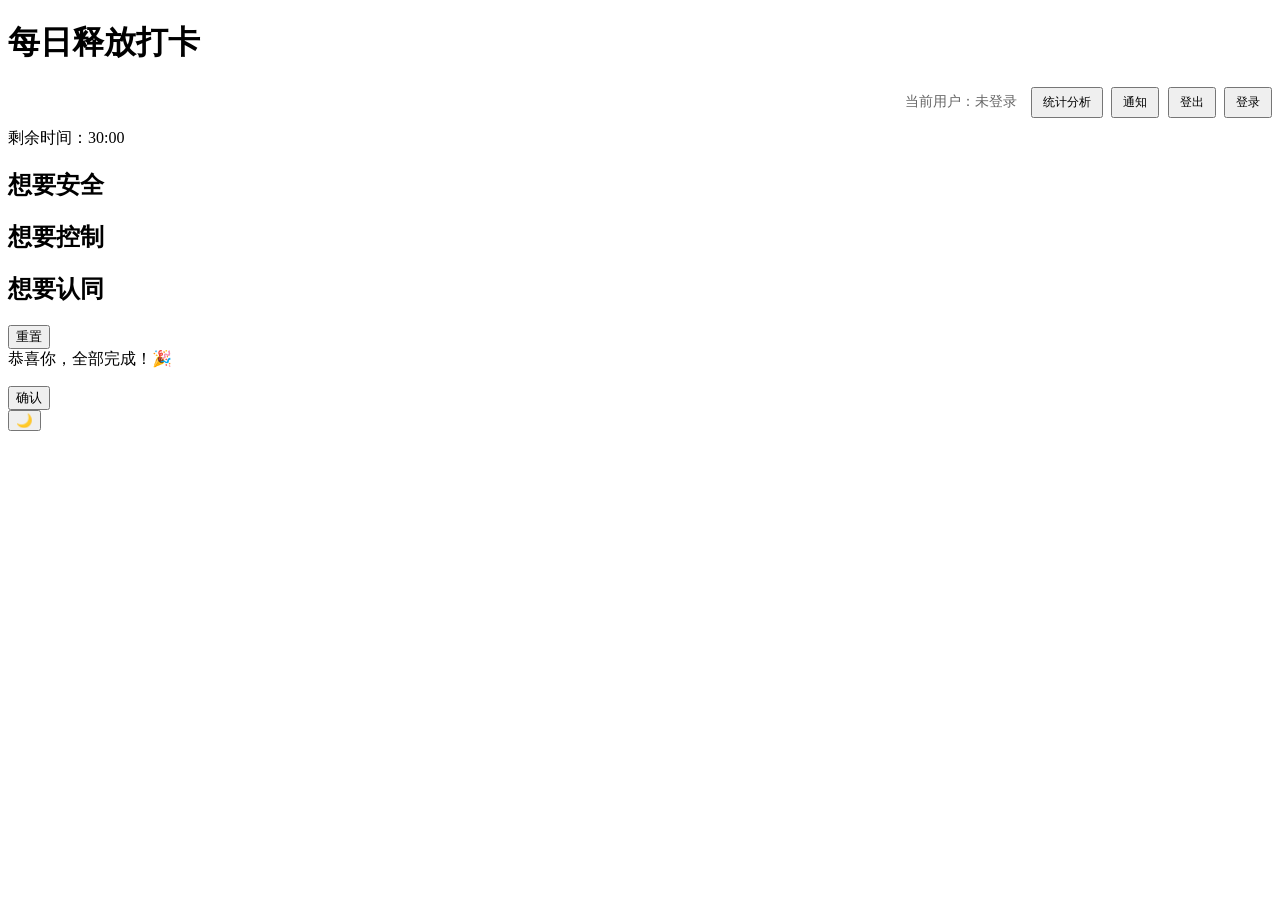
==== index.html @ fa7c4bcc "Add files via upload" ====
<!DOCTYPE html>
<html lang="zh-CN">
<head>
<meta charset="UTF-8">
<meta name="viewport" content="width=device-width, initial-scale=1.0">
<title>每日释放打卡</title>
<link rel="stylesheet" href="css/styles.css">
 
 </head> 
 <body> 
 <div class="container"> 
 <h1>每日释放打卡</h1> 
 
 <!-- 用户信息区域 --> 
 <div class="user-info" style="text-align: right; margin-bottom: 10px; font-size: 14px; color: #666;"> 
 当前用户：<span id="currentUser">未登录</span> 
 <button onclick="goToStats()" style="margin-left: 10px; padding: 5px 10px; font-size: 12px;">统计分析</button> 
 <button onclick="toggleNotification()" style="margin-left: 5px; padding: 5px 10px; font-size: 12px;">通知</button> 
 <button onclick="logout()" style="margin-left: 5px; padding: 5px 10px; font-size: 12px;">登出</button> 
 <button onclick="goToLogin()" style="margin-left: 5px; padding: 5px 10px; font-size: 12px;">登录</button> 
 </div> 
 
 <!-- 新增的日期显示区域 --> 
 <div class="current-date" id="currentDate"></div> 
 
 <div class="timer"> 
 剩余时间：<span id="time">30:00</span> 
 </div> 
 
 <div class="columns"> 
 
 <div class="column"> 
 <h2>想要安全</h2> 
 <div id="safe"></div> 
 </div> 
 
 <div class="column"> 
 <h2>想要控制</h2> 
 <div id="control"></div> 
 </div> 
 
 <div class="column"> 
 <h2>想要认同</h2> 
 <div id="recognition"></div> 
 </div> 
 
 </div> 
 
 <div class="footer"> 
 <button onclick="resetAll()">重置</button> 
 </div> 
 
 </div> 
 <!-- 撒花动画的覆盖层 --> 
 
 <div id="confetti-overlay"> 
 
 <div id="confetti-message"> 
 
 恭喜你，全部完成！🎉 
 
 </div> 
 
 </div> 
 <!-- 新增的确认弹窗 --> 
 
 <div id="confirmation-modal" class="modal-overlay"> 
 
 <div class="modal-content"> 
 
 <p id="confirmation-question"></p> 
 
 <button onclick="confirmFeeling()">确认</button> 
 
 </div>

</div>
<!-- 主题切换按钮 -->
<button class="theme-toggle" id="themeToggle" onclick="toggleTheme()">🌙</button>

<script src="js/db.js"></script>
<script src="js/script.js"></script>
</body>
</html>
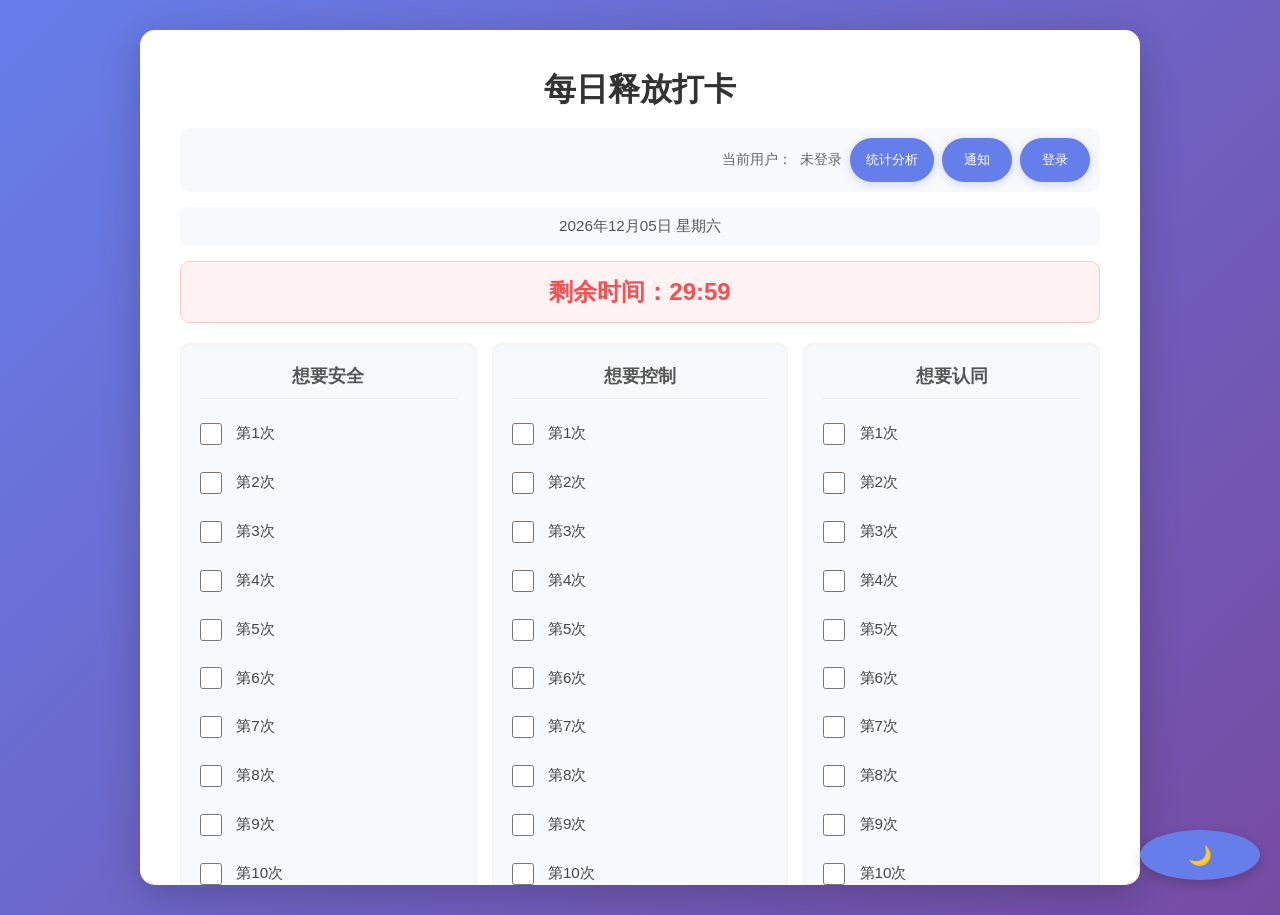
==== commit a8a18df5: "优化手机页面" ====
--- a/index.html
+++ b/index.html
@@ -11,14 +11,14 @@
  <div class="container"> 
  <h1>每日释放打卡</h1> 
  
- <!-- 用户信息区域 --> 
- <div class="user-info" style="text-align: right; margin-bottom: 10px; font-size: 14px; color: #666;"> 
- 当前用户：<span id="currentUser">未登录</span> 
- <button onclick="goToStats()" style="margin-left: 10px; padding: 5px 10px; font-size: 12px;">统计分析</button> 
- <button onclick="toggleNotification()" style="margin-left: 5px; padding: 5px 10px; font-size: 12px;">通知</button> 
- <button onclick="logout()" style="margin-left: 5px; padding: 5px 10px; font-size: 12px;">登出</button> 
- <button onclick="goToLogin()" style="margin-left: 5px; padding: 5px 10px; font-size: 12px;">登录</button> 
- </div> 
+ <!-- 用户信息区域 --> 
+<div class="user-info"> 
+当前用户：<span id="currentUser">未登录</span> 
+<button onclick="goToStats()">统计分析</button> 
+<button onclick="toggleNotification()">通知</button> 
+<button onclick="logout()">登出</button> 
+<button onclick="goToLogin()">登录</button> 
+</div> 
  
  <!-- 新增的日期显示区域 --> 
  <div class="current-date" id="currentDate"></div> 
--- a/css/styles.css
+++ b/css/styles.css
@@ -0,0 +1,596 @@
+/* 全局样式重置 */
+* {
+  margin: 0;
+  padding: 0;
+  box-sizing: border-box;
+}
+
+/* 移动端优先设计 */
+html {
+  font-size: 16px;
+  -webkit-text-size-adjust: 100%;
+  -ms-text-size-adjust: 100%;
+}
+
+body {
+  font-family: -apple-system, BlinkMacSystemFont, "Segoe UI", Roboto, "Helvetica Neue", Arial, "Noto Sans", "Microsoft YaHei", sans-serif;
+  background: linear-gradient(135deg, #667eea, #764ba2);
+  min-height: 100vh;
+  display: flex;
+  justify-content: center;
+  align-items: flex-start;
+  padding: 10px 0;
+  overflow-x: hidden;
+  -webkit-overflow-scrolling: touch;
+  line-height: 1.5;
+}
+
+.container {
+  background: white;
+  padding: 20px;
+  border-radius: 15px;
+  width: 95%;
+  max-width: 950px;
+  box-shadow: 0 10px 40px rgba(0, 0, 0, 0.2);
+  position: relative;
+  z-index: 1;
+  margin: 5px;
+  min-height: 80vh;
+  max-height: 95vh;
+  overflow-y: auto;
+  -webkit-overflow-scrolling: touch;
+  scroll-behavior: smooth;
+}
+
+/* 滚动条样式 */
+.container::-webkit-scrollbar {
+  width: 6px;
+}
+
+.container::-webkit-scrollbar-track {
+  background: #f1f1f1;
+  border-radius: 10px;
+}
+
+.container::-webkit-scrollbar-thumb {
+  background: #667eea;
+  border-radius: 10px;
+}
+
+.container::-webkit-scrollbar-thumb:hover {
+  background: #5a6be0;
+}
+
+h1 {
+  text-align: center;
+  margin-bottom: 20px;
+  color: #333;
+  font-size: 1.5rem;
+  line-height: 1.2;
+  font-weight: 600;
+}
+
+/* 用户信息区域 */
+.user-info {
+  text-align: right;
+  margin-bottom: 15px;
+  font-size: 0.85rem;
+  color: #666;
+  display: flex;
+  flex-wrap: wrap;
+  justify-content: flex-end;
+  align-items: center;
+  gap: 8px;
+  padding: 10px;
+  background: #f8f9fa;
+  border-radius: 10px;
+}
+
+.user-info button {
+  padding: 10px 16px;
+  font-size: 0.8rem;
+  margin-left: 0;
+  min-width: 70px;
+  min-height: 44px;
+  text-align: center;
+}
+
+/* 日期显示样式 */
+.current-date {
+  text-align: center;
+  font-size: 0.95rem;
+  color: #555;
+  margin-bottom: 15px;
+  font-weight: 500;
+  padding: 8px;
+  background: #f8f9fa;
+  border-radius: 8px;
+}
+
+.timer {
+  text-align: center;
+  font-size: 1.3rem;
+  font-weight: bold;
+  color: #ff4d4f;
+  margin-bottom: 20px;
+  padding: 12px;
+  background: #fff3f3;
+  border-radius: 10px;
+  border: 1px solid #ffccc7;
+}
+
+.columns {
+  display: flex;
+  flex-direction: column;
+  gap: 15px;
+}
+
+.column {
+  flex: 1;
+  background: #f8f9fa;
+  padding: 18px;
+  border-radius: 10px;
+  box-shadow: inset 0 0 5px rgba(0,0,0,0.05);
+}
+
+.column h2 {
+  text-align: center;
+  margin-bottom: 15px;
+  color: #555;
+  font-size: 1.1rem;
+  font-weight: 600;
+  padding-bottom: 8px;
+  border-bottom: 1px solid rgba(0,0,0,0.05);
+}
+
+.item {
+  margin: 10px 0;
+  font-size: 0.95rem;
+  color: #444;
+  display: flex;
+  align-items: center;
+  padding: 8px 0;
+  line-height: 1.4;
+}
+
+input[type="checkbox"] {
+  width: 22px;
+  height: 22px;
+  margin-right: 10px;
+  cursor: pointer;
+  vertical-align: middle;
+  flex-shrink: 0;
+  accent-color: #667eea;
+}
+
+.footer {
+  margin-top: 25px;
+  text-align: center;
+  padding-top: 15px;
+  border-top: 1px solid #f0f0f0;
+}
+
+button {
+  padding: 14px 28px;
+  border: none;
+  background: #667eea;
+  color: white;
+  border-radius: 25px;
+  cursor: pointer;
+  font-size: 1rem;
+  font-weight: 500;
+  transition: all 0.3s ease;
+  touch-action: manipulation;
+  min-width: 120px;
+  min-height: 44px;
+  box-shadow: 0 2px 8px rgba(102, 126, 234, 0.3);
+}
+
+button:hover {
+  background: #5a6be0;
+  transform: translateY(-2px);
+  box-shadow: 0 4px 12px rgba(102, 126, 234, 0.4);
+}
+
+button:active {
+  transform: translateY(0);
+  box-shadow: 0 2px 6px rgba(102, 126, 234, 0.3);
+}
+
+/* 撒花动画的覆盖层 */
+#confetti-overlay {
+  position: fixed;
+  top: 0;
+  left: 0;
+  width: 100%;
+  height: 100%;
+  background-color: rgba(0, 0, 0, 0.6);
+  display: flex;
+  flex-direction: column;
+  justify-content: center;
+  align-items: center;
+  z-index: 10000;
+  opacity: 0;
+  visibility: hidden;
+  transition: opacity 0.5s, visibility 0.5s;
+  padding: 20px;
+  -webkit-backdrop-filter: blur(5px);
+  backdrop-filter: blur(5px);
+}
+
+#confetti-overlay.active {
+  opacity: 1;
+  visibility: visible;
+}
+
+#confetti-message {
+  color: white;
+  font-size: 1.6rem;
+  font-weight: bold;
+  text-shadow: 2px 2px 5px rgba(0,0,0,0.5);
+  text-align: center;
+  margin-bottom: 30px;
+  position: relative;
+  z-index: 10001;
+  word-break: break-word;
+  line-height: 1.3;
+}
+
+.confetti-piece {
+  position: absolute;
+  width: 10px;
+  height: 10px;
+  background-color: var(--color);
+  border-radius: 50%;
+  opacity: 0;
+  animation: confetti-fall 5s forwards;
+}
+
+@keyframes confetti-fall {
+  0% {
+    transform: translateY(-100px) rotateZ(0deg);
+    opacity: 1;
+  }
+  100% {
+    transform: translateY(100vh) rotateZ(720deg);
+    opacity: 0;
+  }
+}
+
+/* 新增的确认弹窗样式 */
+.modal-overlay {
+  position: fixed;
+  top: 0;
+  left: 0;
+  width: 100%;
+  height: 100%;
+  background-color: rgba(0, 0, 0, 0.7);
+  display: flex;
+  justify-content: center;
+  align-items: center;
+  z-index: 10002;
+  opacity: 0;
+  visibility: hidden;
+  transition: opacity 0.3s, visibility 0.3s;
+  padding: 20px;
+  -webkit-backdrop-filter: blur(5px);
+  backdrop-filter: blur(5px);
+}
+
+.modal-overlay.active {
+  opacity: 1;
+  visibility: visible;
+}
+
+.modal-content {
+  background: white;
+  padding: 30px 20px;
+  border-radius: 15px;
+  text-align: center;
+  box-shadow: 0 10px 30px rgba(0,0,0,0.3);
+  width: 90%;
+  max-width: 400px;
+  transform: scale(0.9);
+  transition: transform 0.3s ease;
+}
+
+.modal-overlay.active .modal-content {
+  transform: scale(1);
+}
+
+.modal-content p {
+  font-size: 1.1rem;
+  margin-bottom: 25px;
+  color: #333;
+  font-weight: bold;
+  line-height: 1.5;
+  word-break: break-word;
+}
+
+.modal-content button {
+  padding: 14px 28px;
+  font-size: 1rem;
+  background: #4CAF50;
+  border-radius: 25px;
+  transition: all 0.3s ease;
+  width: 100%;
+  max-width: 200px;
+  box-shadow: 0 2px 8px rgba(76, 175, 80, 0.3);
+}
+
+.modal-content button:hover {
+  background: #45a049;
+  box-shadow: 0 4px 12px rgba(76, 175, 80, 0.4);
+}
+
+/* 主题切换按钮 */
+.theme-toggle {
+  position: fixed;
+  bottom: 20px;
+  right: 20px;
+  width: 50px;
+  height: 50px;
+  border-radius: 50%;
+  background: #667eea;
+  color: white;
+  border: none;
+  cursor: pointer;
+  display: flex;
+  align-items: center;
+  justify-content: center;
+  box-shadow: 0 4px 12px rgba(0,0,0,0.2);
+  transition: all 0.3s ease;
+  z-index: 9999;
+  font-size: 1.2rem;
+  touch-action: manipulation;
+}
+
+.theme-toggle:hover {
+  transform: scale(1.1);
+  background: #5a6be0;
+}
+
+.theme-toggle.dark {
+  background: #2c3e50;
+}
+
+.theme-toggle.dark:hover {
+  background: #34495e;
+}
+
+/* 深色模式 */
+body.dark-mode {
+  background: linear-gradient(135deg, #2c3e50, #4b6cb7);
+}
+
+body.dark-mode .container {
+  background: #34495e;
+  color: white;
+}
+
+body.dark-mode h1, 
+body.dark-mode .column h2, 
+body.dark-mode .current-date, 
+body.dark-mode .item {
+  color: #ecf0f1;
+}
+
+body.dark-mode .column {
+  background: #2c3e50;
+}
+
+body.dark-mode .timer {
+  background: #2c3e50;
+  border-color: #34495e;
+  color: #ff7875;
+}
+
+body.dark-mode .modal-content {
+  background: #34495e;
+  color: white;
+}
+
+body.dark-mode .modal-content p {
+  color: #ecf0f1;
+}
+
+body.dark-mode .container::-webkit-scrollbar-track {
+  background: #2c3e50;
+}
+
+body.dark-mode .container::-webkit-scrollbar-thumb {
+  background: #4b6cb7;
+}
+
+body.dark-mode .container::-webkit-scrollbar-thumb:hover {
+  background: #5a7bdb;
+}
+
+/* 平板设备适配 */
+@media (min-width: 768px) {
+  body {
+    padding: 20px 0;
+  }
+  
+  .container {
+    padding: 30px;
+    margin: 10px;
+  }
+  
+  h1 {
+    font-size: 1.8rem;
+  }
+  
+  .columns {
+    flex-direction: row;
+    gap: 15px;
+  }
+  
+  .column {
+    padding: 20px;
+  }
+  
+  .column h2 {
+    font-size: 1.1rem;
+  }
+  
+  .modal-content {
+    padding: 40px;
+  }
+  
+  .modal-content p {
+    font-size: 1.3rem;
+  }
+  
+  #confetti-message {
+    font-size: 2rem;
+  }
+}
+
+/* 桌面设备适配 */
+@media (min-width: 1024px) {
+  .container {
+    width: 90%;
+    max-width: 1000px;
+    padding: 40px;
+  }
+  
+  h1 {
+    font-size: 2rem;
+  }
+  
+  .timer {
+    font-size: 1.5rem;
+  }
+}
+
+/* 小屏幕手机适配 */
+@media (max-width: 375px) {
+  .container {
+    padding: 15px;
+    margin: 5px;
+    max-height: 95vh;
+  }
+  
+  h1 {
+    font-size: 1.3rem;
+  }
+  
+  .user-info {
+    font-size: 0.75rem;
+    gap: 4px;
+  }
+  
+  .user-info button {
+    padding: 8px 12px;
+    font-size: 0.7rem;
+    min-width: 60px;
+    min-height: 44px;
+  }
+  
+  .timer {
+    font-size: 1.1rem;
+    padding: 8px;
+  }
+  
+  .column h2 {
+    font-size: 0.9rem;
+  }
+  
+  .item {
+    font-size: 0.85rem;
+  }
+  
+  input[type="checkbox"] {
+    width: 20px;
+    height: 20px;
+  }
+  
+  button {
+    padding: 12px 24px;
+    font-size: 0.9rem;
+  }
+  
+  .modal-content {
+    padding: 25px 15px;
+  }
+  
+  .modal-content p {
+    font-size: 1rem;
+  }
+  
+  .modal-content button {
+    padding: 12px 20px;
+    font-size: 0.9rem;
+  }
+  
+  #confetti-message {
+    font-size: 1.3rem;
+  }
+  
+  .theme-toggle {
+    width: 45px;
+    height: 45px;
+    font-size: 1rem;
+  }
+}
+
+/* 横屏手机适配 */
+@media (max-height: 500px) and (orientation: landscape) {
+  body {
+    padding: 10px 0;
+  }
+  
+  .container {
+    padding: 15px;
+    max-height: 90vh;
+  }
+  
+  .columns {
+    flex-direction: row;
+    flex-wrap: wrap;
+  }
+  
+  .column {
+    flex: 1 1 30%;
+    min-width: 150px;
+  }
+  
+  .item {
+    font-size: 0.8rem;
+  }
+}
+
+/* 触摸设备优化 */
+@media (hover: none) and (pointer: coarse) {
+  button:hover {
+    transform: none;
+    box-shadow: 0 2px 8px rgba(102, 126, 234, 0.3);
+  }
+  
+  button:active {
+    transform: scale(0.95);
+    box-shadow: 0 1px 4px rgba(102, 126, 234, 0.3);
+  }
+  
+  .theme-toggle:hover {
+    transform: none;
+  }
+  
+  .theme-toggle:active {
+    transform: scale(0.95);
+  }
+  
+  input[type="checkbox"] {
+    transform: scale(1.1);
+  }
+}
+
+/* 性能优化 */
+@media (prefers-reduced-motion: reduce) {
+  * {
+    animation-duration: 0.01ms !important;
+    animation-iteration-count: 1 !important;
+    transition-duration: 0.01ms !important;
+  }
+}
